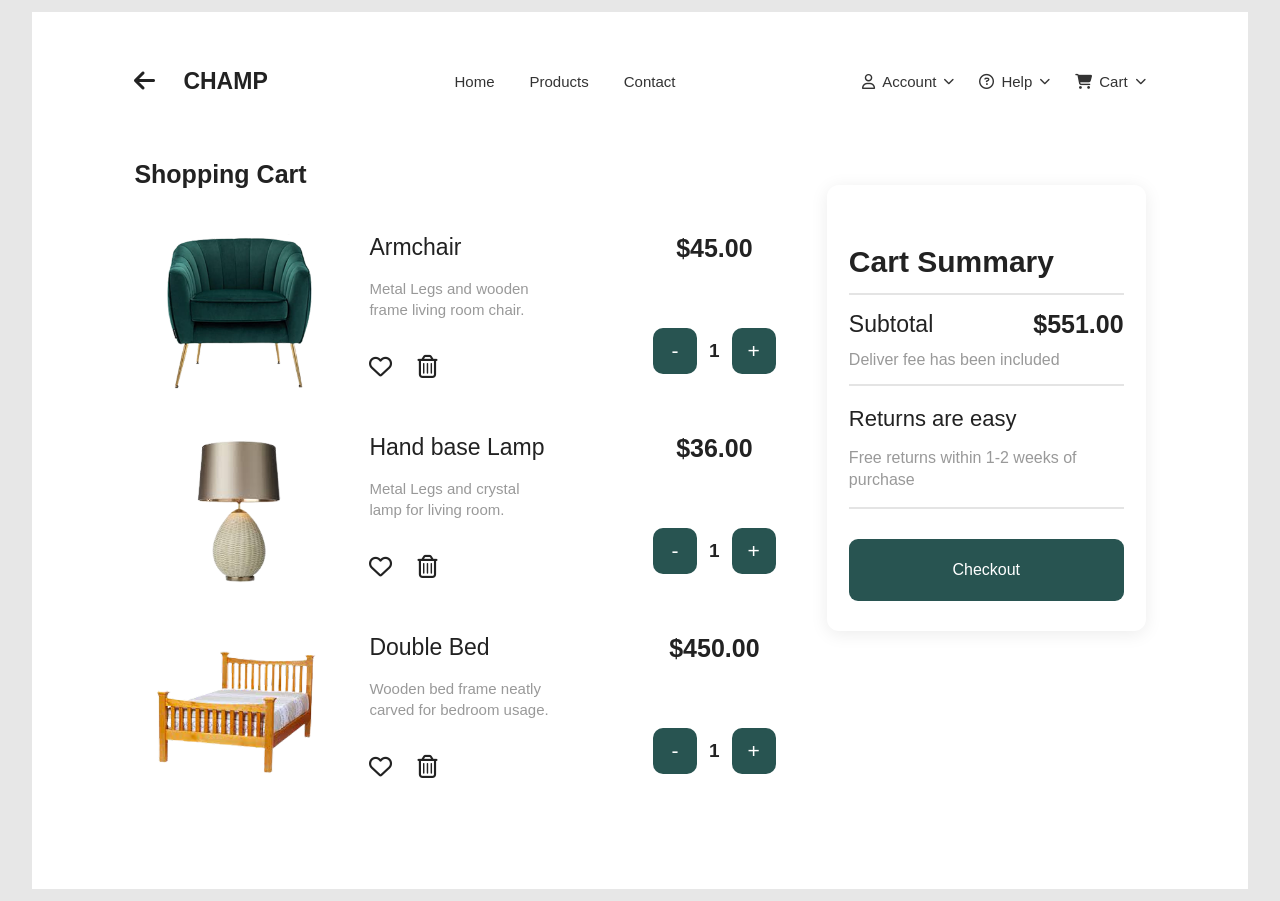
==== cart.html @ fb4cdac5 "Initial commit" ====
<!DOCTYPE html>
<html lang="en">

<head>
    <meta charset="UTF-8">
    <meta name="viewport" content="width=device-width, initial-scale=1.0">
    <title>Cart page</title>

    <!-- Font Awesome Icons -->
    <link rel="stylesheet" href="https://cdnjs.cloudflare.com/ajax/libs/font-awesome/6.5.2/css/all.min.css">

    <link rel="stylesheet" href="cart.css">
</head>

<body>

    <div class="page-container">

        <!-- NAVBAR -->
        <header class="navbar">

            <div class="logo">
                <a href="#"><i class="fa-solid fa-arrow-left"></i></a>
                <h2>CHAMP</h2>
            </div>

            <nav class="nav-links">
                <a href="index.html">Home</a>
                <a href="product.html">Products</a>
                <a href="contact.html">Contact</a>
            </nav>

            <div class="nav-actions">
                <a href="#"><i class="fa-regular fa-user"></i> Account
                    <i class="fa-solid fa-chevron-down"></i></a>

                <a href="#"><i class="fa-regular fa-circle-question"></i> Help
                    <i class="fa-solid fa-chevron-down"></i></a>

                <a href="#"><i class="fa-solid fa-cart-shopping"></i> Cart
                    <i class="fa-solid fa-chevron-down"></i></a>
            </div>

        </header>

        <!-- MAIN CONTENT -->
        <main class="cart-layout">

            <!-- SHOPPING CART -->
            <section class="shopping-cart">

                <h1>Shopping Cart</h1>

                <!-- PRODUCT 1 -->
                <div class="cart-item">

                    <div class="product-image">
                        <img src="Assets/arm-chair.png" alt="">
                    </div>

                    <div class="product-details">
                        <h2>Armchair</h2>

                        <p>Metal Legs and wooden<br>
                            frame living room chair.</p>

                        <div class="product-icons">
                            <i class="fa-regular fa-heart"></i>
                            <i class="fa-regular fa-trash-can"></i>
                        </div>
                    </div>

                    <div class="product-price">
                        <h2>$45.00</h2>

                        <div class="quantity">
                            <button>-</button>
                            <span>1</span>
                            <button>+</button>
                        </div>
                    </div>

                </div>

                <!-- PRODUCT 2 -->
                <div class="cart-item">

                    <div class="product-image">
                        <img src="Assets/lamp.png" alt="">
                    </div>

                    <div class="product-details">
                        <h2>Hand base Lamp</h2>

                        <p>Metal Legs and crystal<br>
                            lamp for living room.</p>

                        <div class="product-icons">
                            <i class="fa-regular fa-heart"></i>
                            <i class="fa-regular fa-trash-can"></i>
                        </div>
                    </div>

                    <div class="product-price">
                        <h2>$36.00</h2>

                        <div class="quantity">
                            <button>-</button>
                            <span>1</span>
                            <button>+</button>
                        </div>
                    </div>

                </div>

                <!-- PRODUCT 3 -->
                <div class="cart-item">

                    <div class="product-image">
                        <img src="Assets/bed.png" alt="">
                    </div>

                    <div class="product-details">
                        <h2>Double Bed</h2>

                        <p>Wooden bed frame neatly<br>
                            carved for bedroom usage.</p>

                        <div class="product-icons">
                            <i class="fa-regular fa-heart"></i>
                            <i class="fa-regular fa-trash-can"></i>
                        </div>
                    </div>

                    <div class="product-price">
                        <h2>$450.00</h2>

                        <div class="quantity">
                            <button>-</button>
                            <span>1</span>
                            <button>+</button>
                        </div>
                    </div>

                </div>

            </section>

            <!-- CART SUMMARY -->
            <aside class="cart-summary">

                <h2>Cart Summary</h2>

                <div class="summary-line">
                    <span>Subtotal</span>
                    <strong>$551.00</strong>
                </div>

                <p class="delivery-note">
                    Deliver fee has been included
                </p>

                <div class="returns">
                    <h3>Returns are easy</h3>

                    <p>Free returns within 1-2 weeks of<br>
                        purchase</p>
                </div>

                <button class="checkout-btn">Checkout</button>

            </aside>

        </main>

    </div>

</body>

</html>
---- cart.css ----
/* GENERAL STYLING */
* {
    margin: 0;
    padding: 0;
    box-sizing: border-box;
}

body {
    font-family: Arial, Helvetica, sans-serif;
    background-color: #e7e7e7;
    color: #222;
}

.page-container {
    width: 95%;
    min-height: 95vh;
    margin: 12px auto;
    padding: 55px 8%;
    background-color: #fff;
}

/* NAVBAR */
.navbar {
    display: flex;
    align-items: center;
    justify-content: space-between;
    gap: 25px;
    margin-bottom: 65px;
}

.logo {
    display: flex;
    align-items: center;
    gap: 28px;
}

.logo a {
    color: #222;
    font-size: 24px;
    text-decoration: none;
}

.logo h2 {
    font-size: 23px;
}

.nav-links,
.nav-actions {
    display: flex;
    align-items: center;
    gap: 35px;
}

.nav-links a,
.nav-actions a {
    color: #333;
    text-decoration: none;
    font-size: 15px;
    white-space: nowrap;
}

.nav-actions {
    gap: 25px;
}

.nav-actions a {
    display: flex;
    align-items: center;
    gap: 7px;
}

.nav-actions .fa-chevron-down {
    font-size: 11px;
}

/* MAIN LAYOUT */
.cart-layout {
    display: grid;
    grid-template-columns: 2fr 1fr;
    gap: 55px;
    align-items: start;
}

/* SHOPPING CART */
.shopping-cart h1 {
    font-size: 25px;
    margin-bottom: 45px;
}

.cart-item {
    display: grid;
    grid-template-columns: 210px minmax(150px, 1fr) 115px;
    gap: 25px;
    align-items: start;
    margin-bottom: 45px;
}

/* PRODUCT IMAGES */
.product-image {
    display: flex;
    justify-content: center;
    align-items: center;
}

.product-image img {
    width: 100%;
    max-width: 190px;
    height: 155px;
    object-fit: contain;
}

/* PRODUCT DETAILS */
.product-details h2 {
    font-size: 23px;
    font-weight: 500;
    margin-bottom: 17px;
}

.product-details p {
    font-size: 15px;
    line-height: 1.4;
    color: #999;
}

.product-icons {
    display: flex;
    gap: 25px;
    margin-top: 35px;
}

.product-icons i {
    font-size: 23px;
    cursor: pointer;
}

/* PRICE AND QUANTITY */
.product-price {
    display: flex;
    flex-direction: column;
    align-items: center;
    gap: 65px;
}

.product-price h2 {
    font-size: 25px;
    white-space: nowrap;
}

.quantity {
    display: flex;
    align-items: center;
    gap: 12px;
}

.quantity button {
    width: 44px;
    height: 46px;
    border: none;
    border-radius: 10px;
    background-color: #285451;
    color: white;
    font-size: 21px;
    cursor: pointer;
}

.quantity span {
    font-size: 19px;
    font-weight: bold;
}

/* CART SUMMARY */
.cart-summary {
    padding: 60px 22px 30px;
    border-radius: 12px;
    box-shadow: 0 3px 18px rgba(0, 0, 0, 0.08);
    margin-top: 25px;
}

.cart-summary > h2 {
    font-size: 30px;
    margin-bottom: 15px;
    padding-bottom: 14px;
    border-bottom: 2px solid #e4e4e4;
}

.summary-line {
    display: flex;
    justify-content: space-between;
    align-items: center;
    gap: 15px;
    font-size: 23px;
    margin-bottom: 12px;
}

.summary-line strong {
    font-size: 25px;
    white-space: nowrap;
}

.delivery-note {
    color: #999;
    font-size: 16px;
    padding-bottom: 15px;
    border-bottom: 2px solid #e4e4e4;
}

.returns {
    padding: 20px 0 15px;
    border-bottom: 2px solid #e4e4e4;
}

.returns h3 {
    font-size: 22px;
    font-weight: 500;
    margin-bottom: 15px;
}

.returns p {
    color: #999;
    font-size: 16px;
    line-height: 1.4;
}

.checkout-btn {
    width: 100%;
    margin-top: 30px;
    padding: 22px 15px;
    border: none;
    border-radius: 9px;
    background-color: #285451;
    color: #fff;
    font-size: 16px;
    cursor: pointer;
}

/* RESPONSIVE DESIGN */
@media (max-width: 1200px) {
    .page-container {
        padding: 40px 5%;
    }

    .navbar {
        flex-wrap: wrap;
    }

    .cart-layout {
        grid-template-columns: 1fr;
    }

    .cart-summary {
        max-width: 550px;
        width: 100%;
        margin: 0 auto;
    }
}

@media (max-width: 650px) {
    .page-container {
        width: 100%;
        margin: 0;
        padding: 25px 18px;
    }

    .navbar {
        gap: 22px;
        margin-bottom: 40px;
    }

    .logo {
        gap: 15px;
    }

    .nav-links,
    .nav-actions {
        flex-wrap: wrap;
        gap: 15px;
    }

    .cart-item {
        grid-template-columns: 100px 1fr;
        gap: 15px;
        margin-bottom: 35px;
    }

    .product-image img {
        height: 120px;
    }

    .product-details h2 {
        font-size: 18px;
        margin-bottom: 10px;
    }

    .product-details p {
        font-size: 13px;
    }

    .product-icons {
        margin-top: 20px;
    }

    .product-price {
        grid-column: 2;
        flex-direction: row;
        justify-content: space-between;
        align-items: center;
        gap: 10px;
    }

    .product-price h2 {
        font-size: 19px;
    }

    .quantity {
        gap: 8px;
    }

    .quantity button {
        width: 35px;
        height: 36px;
    }

    .cart-summary {
        padding: 30px 18px;
    }

    .cart-summary > h2 {
        font-size: 25px;
    }

    .summary-line {
        font-size: 19px;
    }

    .summary-line strong {
        font-size: 20px;
    }
}
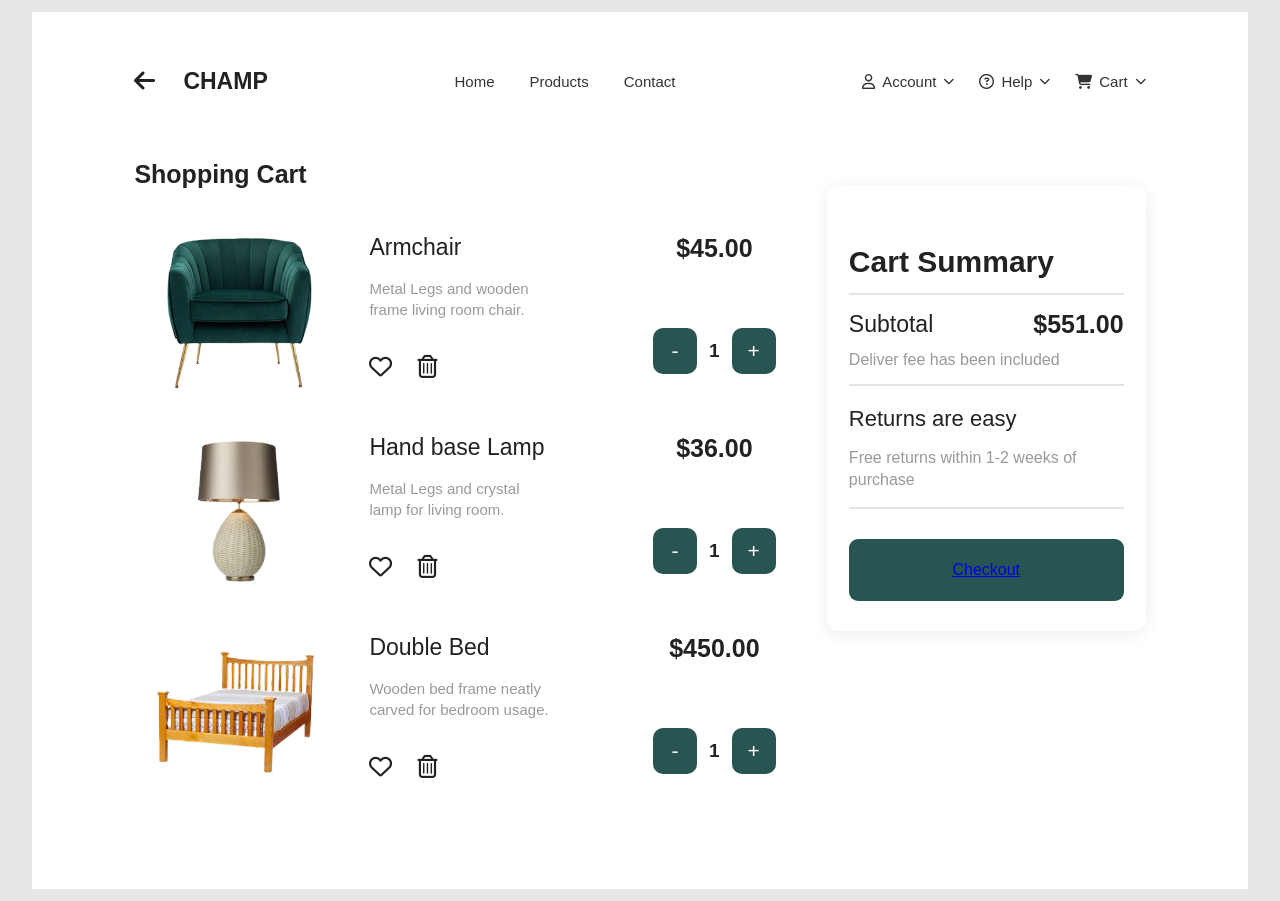
==== commit e24c7367: "updated mobile responsiveness design" ====
--- a/cart.html
+++ b/cart.html
@@ -167,7 +167,8 @@
                         purchase</p>
                 </div>
 
-                <button class="checkout-btn">Checkout</button>
+                <button class="checkout-btn">
+                    <a href="register.html">Checkout</a>
 
             </aside>
 
--- a/cart.css
+++ b/cart.css
@@ -176,7 +176,7 @@
     margin-top: 25px;
 }
 
-.cart-summary > h2 {
+.cart-summary>h2 {
     font-size: 30px;
     margin-bottom: 15px;
     padding-bottom: 14px;
@@ -233,106 +233,221 @@
     cursor: pointer;
 }
 
-/* RESPONSIVE DESIGN */
-@media (max-width: 1200px) {
+
+/* MOBILE SCREEN */
+@media screen and (max-width: 650px) {
+
+    /* PAGE */
     .page-container {
-        padding: 40px 5%;
-    }
-
+        width: 100%;
+        margin: 0;
+    }
+
+    /* NAVBAR */
     .navbar {
+        display: flex;
         flex-wrap: wrap;
-    }
-
+        align-items: center;
+        justify-content: space-between;
+        column-gap: 15px;
+        row-gap: 40px;
+        margin-bottom: 30px;
+    }
+
+    .logo {
+        display: flex;
+        align-items: center;
+        gap: 10px;
+    }
+
+    .logo a {
+        font-size: 20px;
+    }
+
+    .logo h2 {
+        font-size: 18px;
+    }
+
+    /* HOME, PRODUCTS AND CONTACT */
+    .nav-links {
+        order: 2;
+        display: flex;
+        align-items: center;
+        flex-wrap: wrap;
+        gap: 100px;
+        width: 100%;
+    }
+
+    .nav-links a {
+        font-size: 13px;
+    }
+
+    /* ACCOUNT, HELP AND CART */
+    .nav-actions {
+        order: 1;
+        display: flex;
+        align-items: center;
+        flex-wrap: nowrap;
+        gap: 12px;
+    }
+
+    .nav-actions a {
+        font-size: 12px;
+        gap: 4px;
+        white-space: nowrap;
+    }
+
+    /* CART LAYOUT */
     .cart-layout {
-        grid-template-columns: 1fr;
-    }
-
-    .cart-summary {
-        max-width: 550px;
-        width: 100%;
-        margin: 0 auto;
-    }
-}
-
-@media (max-width: 650px) {
-    .page-container {
-        width: 100%;
-        margin: 0;
-        padding: 25px 18px;
-    }
-
-    .navbar {
-        gap: 22px;
-        margin-bottom: 40px;
-    }
-
-    .logo {
-        gap: 15px;
-    }
-
-    .nav-links,
-    .nav-actions {
+        display: flex;
+        flex-direction: column;
+        gap: 30px;
+        width: 100%;
+    }
+
+    .shopping-cart {
+        width: 100%;
+        min-width: 0;
+    }
+
+    .shopping-cart h1 {
+        font-size: 23px;
+        margin-bottom: 25px;
+    }
+
+    /* CART ITEMS */
+    .cart-item {
+        display: grid;
+        grid-template-columns: 90px minmax(0, 1fr);
+        align-items: start;
+        gap: 12px;
+        margin-bottom: 30px;
+    }
+
+    /* PRODUCT IMAGE */
+    .product-image {
+        width: 100%;
+    }
+
+    .product-image img {
+        width: 100%;
+        max-width: 90px;
+        height: 100px;
+        object-fit: contain;
+    }
+
+    /* PRODUCT DETAILS */
+    .product-details {
+        min-width: 0;
+    }
+
+    .product-details h2 {
+        font-size: 17px;
+        margin-bottom: 8px;
+        overflow-wrap: break-word;
+    }
+
+    .product-details p {
+        font-size: 12px;
+        line-height: 1.5;
+        overflow-wrap: break-word;
+    }
+
+    .product-icons {
+        display: flex;
         flex-wrap: wrap;
         gap: 15px;
-    }
-
-    .cart-item {
-        grid-template-columns: 100px 1fr;
-        gap: 15px;
-        margin-bottom: 35px;
-    }
-
-    .product-image img {
-        height: 120px;
-    }
-
-    .product-details h2 {
+        margin-top: 15px;
+    }
+
+    .product-icons i {
+        font-size: 18px;
+    }
+
+    /* PRICE AND QUANTITY */
+    .product-price {
+        grid-column: 1 / -1;
+        display: flex;
+        flex-direction: row;
+        flex-wrap: wrap;
+        justify-content: space-between;
+        align-items: center;
+        gap: 12px;
+    }
+
+    .product-price h2 {
+        font-size: 19px;
+    }
+
+    .quantity {
+        display: flex;
+        align-items: center;
+        gap: 10px;
+    }
+
+    .quantity button {
+        width: 32px;
+        height: 32px;
+        border-radius: 7px;
+        font-size: 18px;
+    }
+
+    .quantity span {
+        font-size: 16px;
+    }
+
+    /* CART SUMMARY */
+    .cart-summary {
+        width: 100%;
+        min-width: 0;
+        margin-top: 0;
+        border-radius: 10px;
+    }
+
+    .cart-summary>h2 {
+        font-size: 24px;
+        margin-bottom: 15px;
+    }
+
+    .summary-line {
+        display: flex;
+        justify-content: space-between;
+        align-items: center;
+        gap: 10px;
+        font-size: 16px;
+        margin-bottom: 12px;
+    }
+
+    .summary-line strong {
+        font-size: 17px;
+        white-space: nowrap;
+    }
+
+    .delivery-note {
+        font-size: 13px;
+        line-height: 1.5;
+    }
+
+    /* RETURNS */
+    .returns {
+        margin-top: 15px;
+    }
+
+    .returns h3 {
         font-size: 18px;
         margin-bottom: 10px;
     }
 
-    .product-details p {
+    .returns p {
         font-size: 13px;
-    }
-
-    .product-icons {
+        line-height: 1.5;
+    }
+
+    /* CHECKOUT BUTTON */
+    .checkout-btn {
+        width: 100%;
         margin-top: 20px;
-    }
-
-    .product-price {
-        grid-column: 2;
-        flex-direction: row;
-        justify-content: space-between;
-        align-items: center;
-        gap: 10px;
-    }
-
-    .product-price h2 {
-        font-size: 19px;
-    }
-
-    .quantity {
-        gap: 8px;
-    }
-
-    .quantity button {
-        width: 35px;
-        height: 36px;
-    }
-
-    .cart-summary {
-        padding: 30px 18px;
-    }
-
-    .cart-summary > h2 {
-        font-size: 25px;
-    }
-
-    .summary-line {
-        font-size: 19px;
-    }
-
-    .summary-line strong {
-        font-size: 20px;
-    }
+        font-size: 15px;
+    }
+
 }
